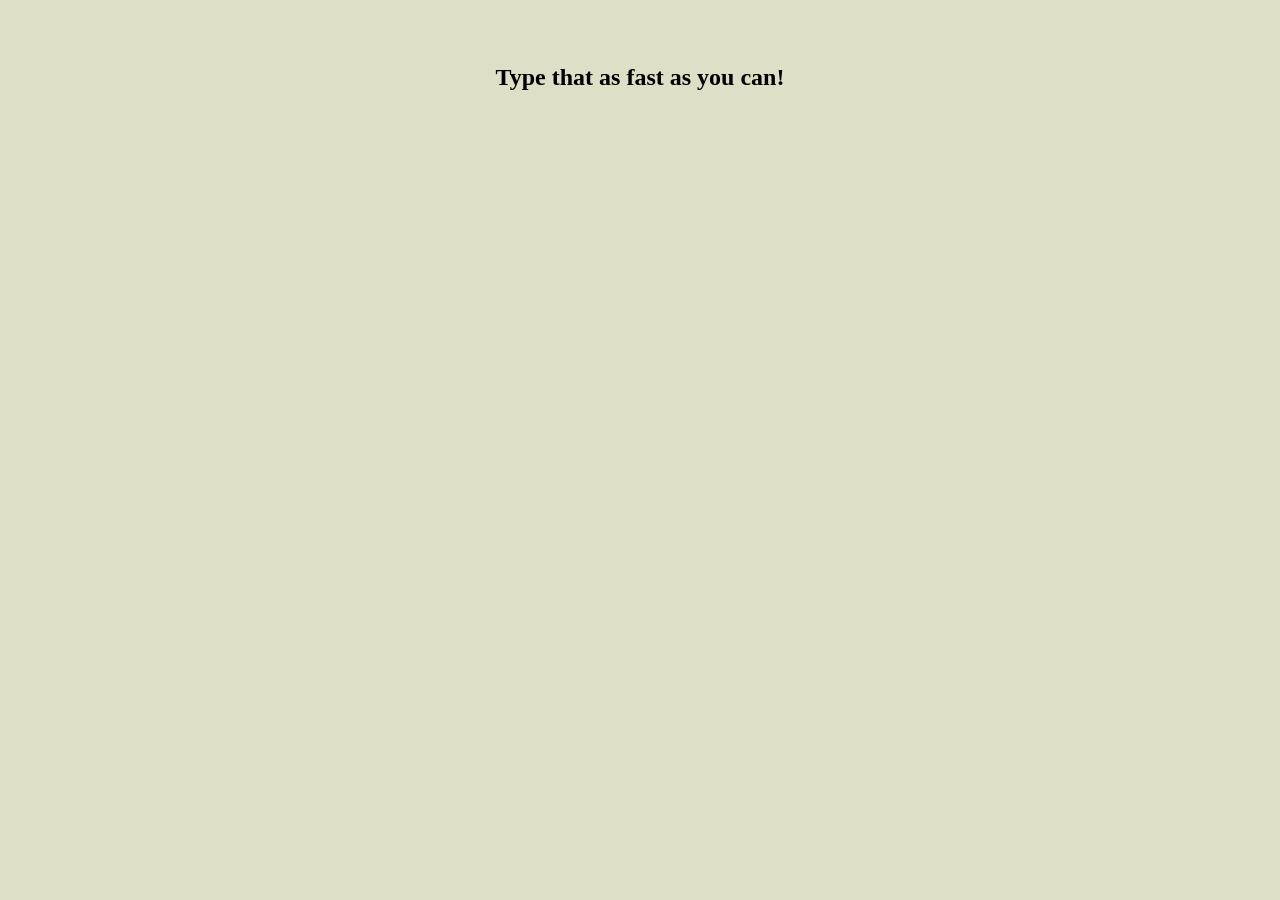
==== index.html @ ce2075fa "Update index.html" ====
<meta http-equiv="Content-Security-Policy" content="upgrade-insecure-requests">


<html>
    <body style="text-align:center; background-color:rgb(221, 224, 199)">


        <h1 id="text1"></h1>

        <br>
        <br>

        <h2>Type that as fast as you can!</h2>

        <h1 id="header"></h1>


        <h1 id="victory" style="visibility: hidden;">You Win!</h1>

        <h2 style="visibility:hidden" id="timer"></h2>

    </body>
</html>

<script>

    document.body.onload = async function(e) {
        document.getElementById("timer").textContent = Date.now();

        var text = document.getElementById("text1")

        fetch("http://random-word-api.herokuapp.com/word?number=10&swear=0")
            .then(response => response.json())
            .then(data => text.textContent = data.join(" "))
            
    }

    document.body.onkeydown = async function(e) {
        console.log(e);

        var header = document.getElementById("header");

        if (e.key == "Backspace") {
            header.textContent = header.textContent.substring(0, header.textContent.length - 1);
        } else if (e.key == "Shift" || e.key == "CapsLock" || e.key == "Meta" || e.key == "Tab" || e.key == "Enter") {
            // do nothing.
        } else {
            header.textContent += e.key;
        }

        var desired = document.getElementById("text1");

        if (header.textContent != desired.textContent.substring(0, header.textContent.length)) {
            header.style.color = "red";
        } else {
            header.style.color = "black";
        }

        if (desired.textContent == header.textContent && document.getElementById("victory").style.visibility == "hidden") {
            var winner = document.getElementById("victory")
            winner.textContent = "You took " +(Date.now() - parseInt(document.getElementById("timer").textContent))/1000 + " seconds!"
            
            winner.style.visibility = "visible"
        }

    }

</script>
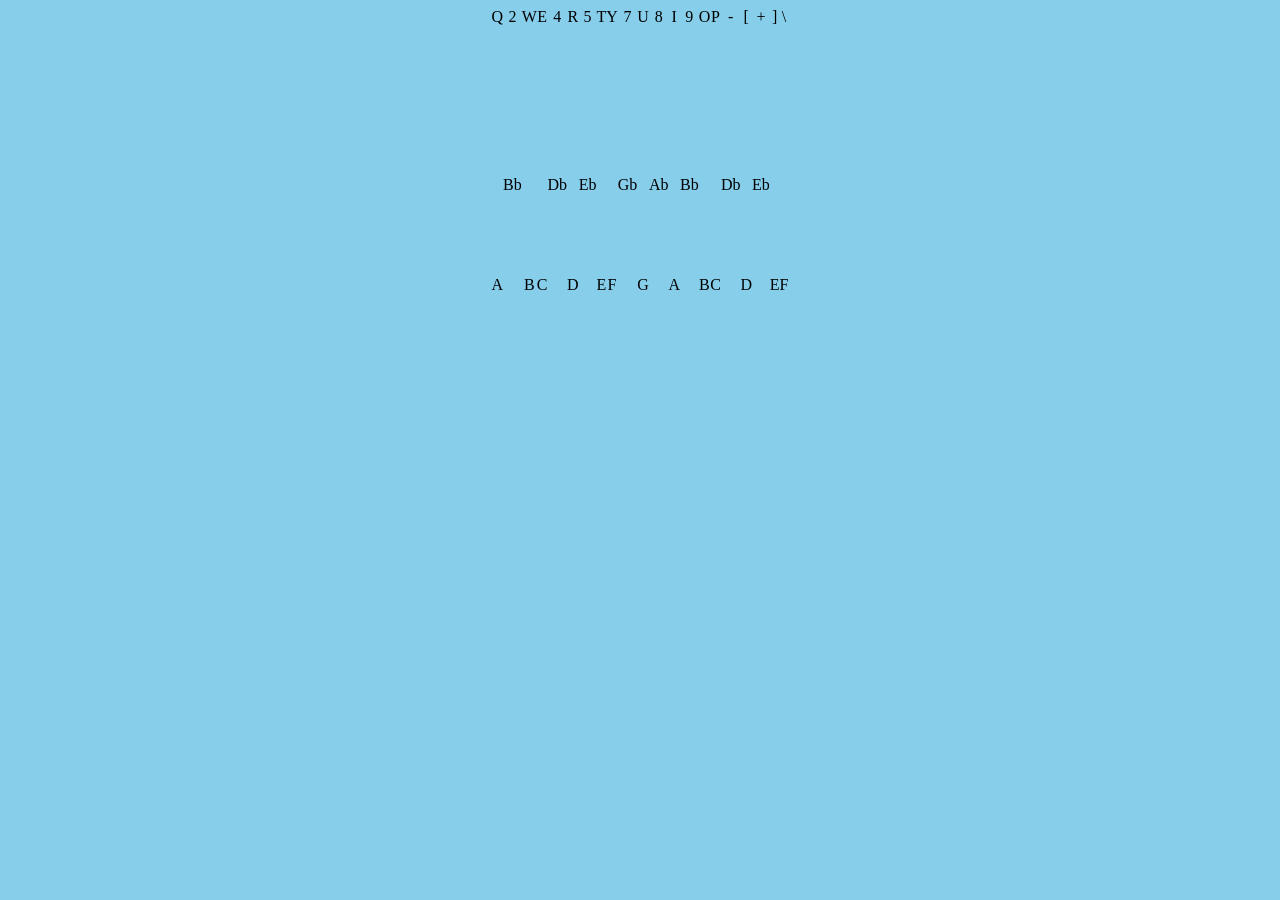
==== commit b8de5317: "add piano as main file" ====
--- a/index.html
+++ b/index.html
@@ -1,69 +1,92 @@
-
-<meta http-equiv="Content-Security-Policy" content="upgrade-insecure-requests">
 
 
 <html>
-    <body style="text-align:center; background-color:rgb(221, 224, 199)">
+    <link rel="stylesheet" href="styles.css">
 
+    <body style="background-color: skyblue;">
 
-        <h1 id="text1"></h1>
+        <div style="display:flex; justify-content: center; text-align:center">
+        
+            <div id= "a4" onclick="playNote('a4')" class="whitekey">Q<p style='margin-top: 250px;'>A</p></div>
+            <div id= "a-4" onclick="playNote('a-4')" class="blackkey">2<p style='margin-top: 150px;'>Bb</p></div>
+            <div id= "b4" onclick="playNote('b4')" class="whitekey">W<p style='margin-top: 250px;'>B</p></div>
+            <div id= "c4" onclick="playNote('c4')" class="whitekey">E<p style='margin-top: 250px;'>C</p></div>
+            <div id= "c-4" onclick="playNote('c-4')" class="blackkey">4<p style='margin-top: 150px;'>Db</p></div>
+            <div id= "d4" onclick="playNote('d4')" class="whitekey">R<p style='margin-top: 250px;'>D</p></div>
+            <div id= "d-4" onclick="playNote('d-4')" class="blackkey">5<p style='margin-top: 150px;'>Eb</p></div>
+            <div id= "e4" onclick="playNote('e4')" class="whitekey">T<p style='margin-top: 250px;'>E</p></div>
+            <div id= "f4" onclick="playNote('f4')" class="whitekey">Y<p style='margin-top: 250px;'>F</p></div>
+            <div id= "f-4" onclick="playNote('f-4')" class="blackkey">7<p style='margin-top: 150px;'>Gb</p></div>
+            <div id= "g4" onclick="playNote('g4')" class="whitekey">U<p style='margin-top: 250px;'>G</p></div>
+            <div id= "g-4" onclick="playNote('g-4')" class="blackkey">8<p style='margin-top: 150px;'>Ab</p></div>
+            <div id= "a5" onclick="playNote('a5')" class="whitekey">I<p style='margin-top: 250px;'>A</p></div>
+            <div id= "a-5" onclick="playNote('a-5')" class="blackkey">9<p style='margin-top: 150px;'>Bb</p></div>
+            <div id= "b5" onclick="playNote('b5')" class="whitekey">O<p style='margin-top: 250px;'>B</p></div>
+            <div id= "c5" onclick="playNote('c5')" class="whitekey">P<p style='margin-top: 250px;'>C</p></div>
+            <div id= "c-5" onclick="playNote('c-5')" class="blackkey">-<p style='margin-top: 150px;'>Db</p></div>
+            <div id= "d5" onclick="playNote('d5')" class="whitekey">[<p style='margin-top: 250px;'>D</p></div>
+            <div id= "d-5" onclick="playNote('d-5')" class="blackkey">+<p style='margin-top: 150px;'>Eb</p></div>
+            <div id= "e5" onclick="playNote('e5')" class="whitekey">]<p style='margin-top: 250px;'>E</p></div>
+            <div id= "f5" onclick="playNote('f5')" class="whitekey">\<p style='margin-top: 250px;'>F</p></div>
 
-        <br>
-        <br>
-
-        <h2>Type that as fast as you can!</h2>
-
-        <h1 id="header"></h1>
-
-
-        <h1 id="victory" style="visibility: hidden;">You Win!</h1>
-
-        <h2 style="visibility:hidden" id="timer"></h2>
+        </div>
 
     </body>
+    <audio id="musicplayer"></audio>
+
 </html>
+
 
 <script>
 
-    document.body.onload = async function(e) {
-        document.getElementById("timer").textContent = Date.now();
+    document.body.onkeydown = async function(e) {
+        switch (e.key) {
+            case 'q': case 'Q': playNote('a4'); break;
+            case 'w': case 'W': playNote('b4'); break;
+            case 'e': case 'E': playNote('c4'); break;
+            case 'r': case 'R': playNote('d4'); break;
+            case 't': case 'T': playNote('e4'); break;
+            case 'y': case 'Y': playNote('f4'); break;
+            case 'u': case 'U': playNote('g4'); break;
+            case 'i': case 'I': playNote('a5'); break;
+            case 'o': case 'O': playNote('b5'); break;
+            case 'p': case 'P': playNote('c5'); break;
+            case '[': playNote('d5'); break;
+            case ']': playNote('e5'); break;
+            case '\\': playNote('f5'); break;
+            case '2': playNote('a-4'); break;
+            case '4': playNote('c-4'); break;
+            case '5': playNote('d-4'); break;
+            case '7': playNote('f-4'); break;
+            case '8': playNote('g-4'); break;
+            case '9': playNote('a-5'); break;
+            case '-': playNote('c-5'); break;
+            case '=': playNote('d-5'); break;
+            case '-': playNote('c-5'); break;
 
-        var text = document.getElementById("text1")
-
-        fetch("http://random-word-api.herokuapp.com/word?number=10&swear=0")
-            .then(response => response.json())
-            .then(data => text.textContent = data.join(" "))
-            
+            default: break;
+        }
     }
 
-    document.body.onkeydown = async function(e) {
-        console.log(e);
+    async function playNote(note) {
+        var link = "https://raw.githubusercontent.com/brandonxia01/CodingClub/master/websites/piano/notes/" + note + ".mp3"
+        
+        var key = document.getElementById(note);
+        
+        key.style.backgroundColor= "green" ;
 
-        var header = document.getElementById("header");
-
-        if (e.key == "Backspace") {
-            header.textContent = header.textContent.substring(0, header.textContent.length - 1);
-        } else if (e.key == "Shift" || e.key == "CapsLock" || e.key == "Meta" || e.key == "Tab" || e.key == "Enter") {
-            // do nothing.
-        } else {
-            header.textContent += e.key;
-        }
-
-        var desired = document.getElementById("text1");
-
-        if (header.textContent != desired.textContent.substring(0, header.textContent.length)) {
-            header.style.color = "red";
-        } else {
-            header.style.color = "black";
-        }
-
-        if (desired.textContent == header.textContent && document.getElementById("victory").style.visibility == "hidden") {
-            var winner = document.getElementById("victory")
-            winner.textContent = "You took " +(Date.now() - parseInt(document.getElementById("timer").textContent))/1000 + " seconds!"
-            
-            winner.style.visibility = "visible"
-        }
-
+        var audio = document.createElement("AUDIO");
+        audio.src = link;
+        audio.play()
+        audio.remove()
+        await new Promise(r => setTimeout(r, 400)).then(() => {
+            if (key.className == "whitekey") {
+                key.style.backgroundColor = "transparent";
+            } else {
+                key.style.backgroundColor = "black";
+            }
+        })
     }
 
+
 </script>
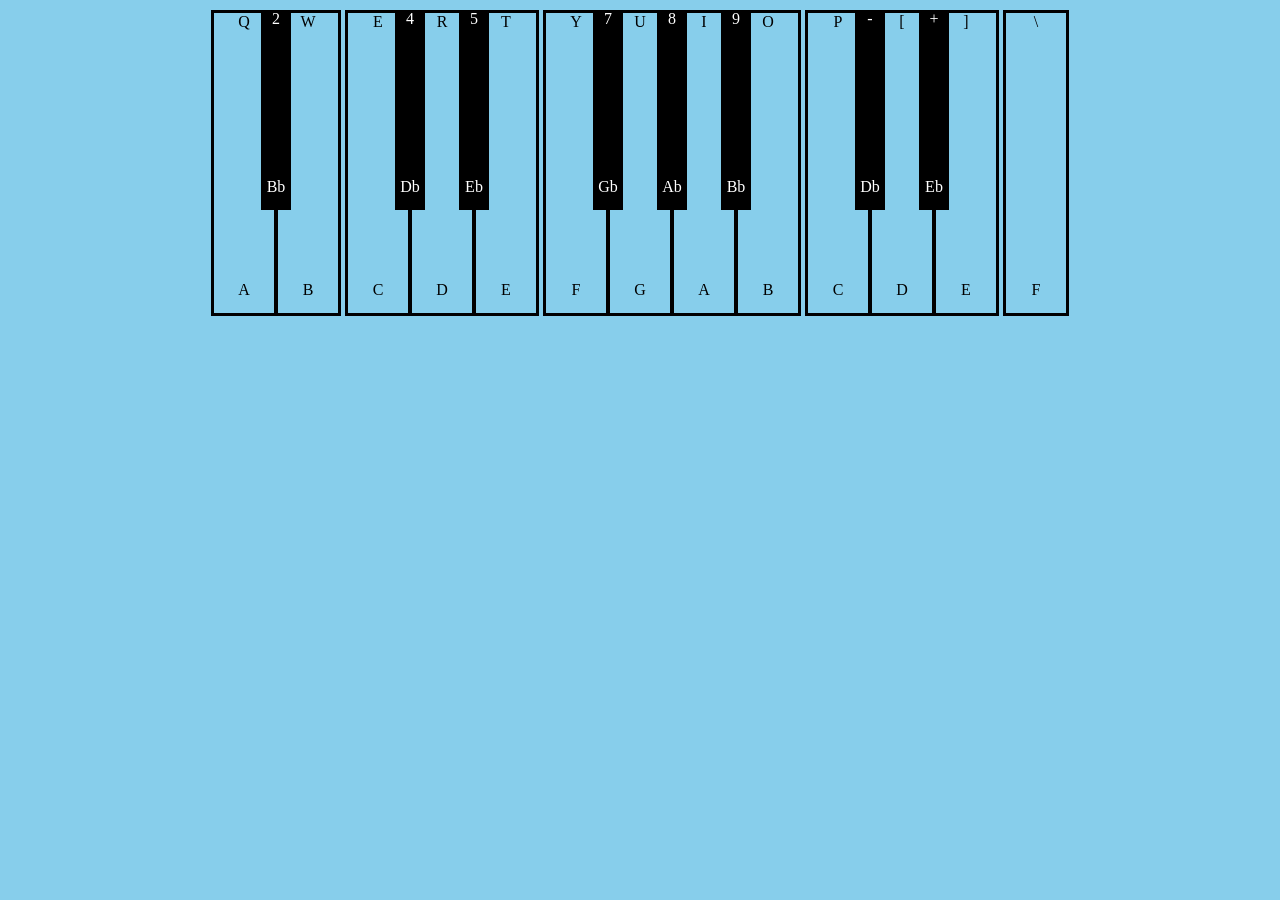
==== commit 679f8d6d: "Update index.html" ====
--- a/index.html
+++ b/index.html
@@ -1,8 +1,9 @@
 
 
 <html>
-    <link rel="stylesheet" href="styles.css">
-
+    <head>
+        <link rel="stylesheet" href="./styles.css">
+    </head> 
     <body style="background-color: skyblue;">
 
         <div style="display:flex; justify-content: center; text-align:center">
--- a/styles.css
+++ b/styles.css
@@ -0,0 +1,16 @@
+.whitekey{
+    width:60px; 
+    height:300px;
+    border:3px solid black; 
+    margin:2px
+}
+
+.blackkey{
+    width:30px; 
+    height:200px; 
+    background-color:black; 
+    color:white; 
+    margin: -18px; 
+    margin-top: 2px;
+    z-index: 1;
+}
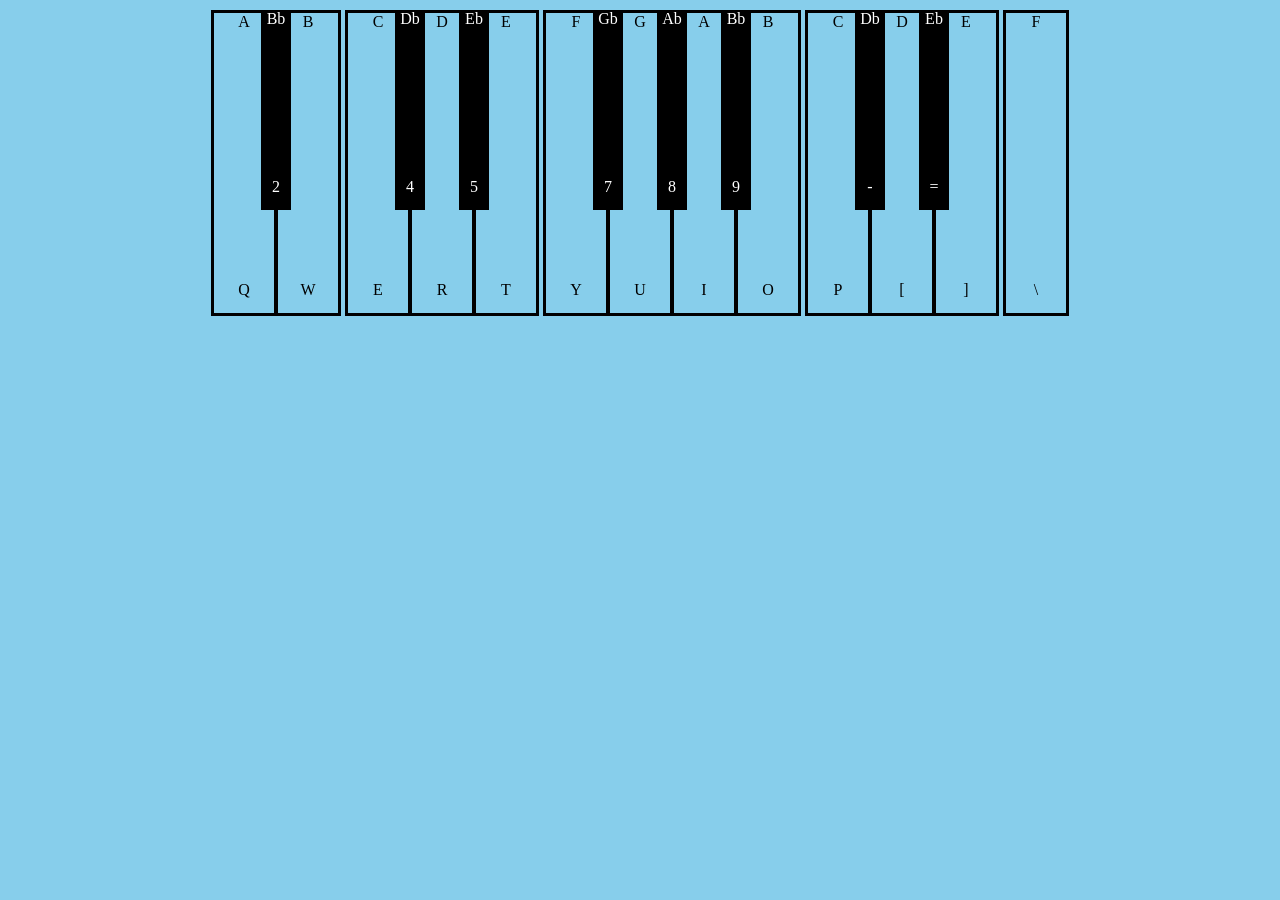
==== commit 33da6d48: "Update index.html" ====
--- a/index.html
+++ b/index.html
@@ -1,34 +1,50 @@
 
 
 <html>
-    <head>
-        <link rel="stylesheet" href="./styles.css">
-    </head> 
+    <style>
+        .whitekey{
+            width:60px; 
+            height:300px;
+            border:3px solid black; 
+            margin:2px
+        }
+
+        .blackkey{
+            width:30px; 
+            height:200px; 
+            background-color:black; 
+            color:white; 
+            margin: -18px; 
+            margin-top: 2px;
+            z-index: 1;
+        }
+    </style>
+   
     <body style="background-color: skyblue;">
 
         <div style="display:flex; justify-content: center; text-align:center">
         
-            <div id= "a4" onclick="playNote('a4')" class="whitekey">Q<p style='margin-top: 250px;'>A</p></div>
-            <div id= "a-4" onclick="playNote('a-4')" class="blackkey">2<p style='margin-top: 150px;'>Bb</p></div>
-            <div id= "b4" onclick="playNote('b4')" class="whitekey">W<p style='margin-top: 250px;'>B</p></div>
-            <div id= "c4" onclick="playNote('c4')" class="whitekey">E<p style='margin-top: 250px;'>C</p></div>
-            <div id= "c-4" onclick="playNote('c-4')" class="blackkey">4<p style='margin-top: 150px;'>Db</p></div>
-            <div id= "d4" onclick="playNote('d4')" class="whitekey">R<p style='margin-top: 250px;'>D</p></div>
-            <div id= "d-4" onclick="playNote('d-4')" class="blackkey">5<p style='margin-top: 150px;'>Eb</p></div>
-            <div id= "e4" onclick="playNote('e4')" class="whitekey">T<p style='margin-top: 250px;'>E</p></div>
-            <div id= "f4" onclick="playNote('f4')" class="whitekey">Y<p style='margin-top: 250px;'>F</p></div>
-            <div id= "f-4" onclick="playNote('f-4')" class="blackkey">7<p style='margin-top: 150px;'>Gb</p></div>
-            <div id= "g4" onclick="playNote('g4')" class="whitekey">U<p style='margin-top: 250px;'>G</p></div>
-            <div id= "g-4" onclick="playNote('g-4')" class="blackkey">8<p style='margin-top: 150px;'>Ab</p></div>
-            <div id= "a5" onclick="playNote('a5')" class="whitekey">I<p style='margin-top: 250px;'>A</p></div>
-            <div id= "a-5" onclick="playNote('a-5')" class="blackkey">9<p style='margin-top: 150px;'>Bb</p></div>
-            <div id= "b5" onclick="playNote('b5')" class="whitekey">O<p style='margin-top: 250px;'>B</p></div>
-            <div id= "c5" onclick="playNote('c5')" class="whitekey">P<p style='margin-top: 250px;'>C</p></div>
-            <div id= "c-5" onclick="playNote('c-5')" class="blackkey">-<p style='margin-top: 150px;'>Db</p></div>
-            <div id= "d5" onclick="playNote('d5')" class="whitekey">[<p style='margin-top: 250px;'>D</p></div>
-            <div id= "d-5" onclick="playNote('d-5')" class="blackkey">+<p style='margin-top: 150px;'>Eb</p></div>
-            <div id= "e5" onclick="playNote('e5')" class="whitekey">]<p style='margin-top: 250px;'>E</p></div>
-            <div id= "f5" onclick="playNote('f5')" class="whitekey">\<p style='margin-top: 250px;'>F</p></div>
+            <div id= "a4" onclick="playNote('a4')" class="whitekey">A<p style='margin-top: 250px;'>Q</p></div>
+            <div id= "a-4" onclick="playNote('a-4')" class="blackkey">Bb<p style='margin-top: 150px;'>2</p></div>
+            <div id= "b4" onclick="playNote('b4')" class="whitekey">B<p style='margin-top: 250px;'>W</p></div>
+            <div id= "c4" onclick="playNote('c4')" class="whitekey">C<p style='margin-top: 250px;'>E</p></div>
+            <div id= "c-4" onclick="playNote('c-4')" class="blackkey">Db<p style='margin-top: 150px;'>4</p></div>
+            <div id= "d4" onclick="playNote('d4')" class="whitekey">D<p style='margin-top: 250px;'>R</p></div>
+            <div id= "d-4" onclick="playNote('d-4')" class="blackkey">Eb<p style='margin-top: 150px;'>5</p></div>
+            <div id= "e4" onclick="playNote('e4')" class="whitekey">E<p style='margin-top: 250px;'>T</p></div>
+            <div id= "f4" onclick="playNote('f4')" class="whitekey">F<p style='margin-top: 250px;'>Y</p></div>
+            <div id= "f-4" onclick="playNote('f-4')" class="blackkey">Gb<p style='margin-top: 150px;'>7</p></div>
+            <div id= "g4" onclick="playNote('g4')" class="whitekey">G<p style='margin-top: 250px;'>U</p></div>
+            <div id= "g-4" onclick="playNote('g-4')" class="blackkey">Ab<p style='margin-top: 150px;'>8</p></div>
+            <div id= "a5" onclick="playNote('a5')" class="whitekey">A<p style='margin-top: 250px;'>I</p></div>
+            <div id= "a-5" onclick="playNote('a-5')" class="blackkey">Bb<p style='margin-top: 150px;'>9</p></div>
+            <div id= "b5" onclick="playNote('b5')" class="whitekey">B<p style='margin-top: 250px;'>O</p></div>
+            <div id= "c5" onclick="playNote('c5')" class="whitekey">C<p style='margin-top: 250px;'>P</p></div>
+            <div id= "c-5" onclick="playNote('c-5')" class="blackkey">Db<p style='margin-top: 150px;'>-</p></div>
+            <div id= "d5" onclick="playNote('d5')" class="whitekey">D<p style='margin-top: 250px;'>[</p></div>
+            <div id= "d-5" onclick="playNote('d-5')" class="blackkey">Eb<p style='margin-top: 150px;'>=</p></div>
+            <div id= "e5" onclick="playNote('e5')" class="whitekey">E<p style='margin-top: 250px;'>]</p></div>
+            <div id= "f5" onclick="playNote('f5')" class="whitekey">F<p style='margin-top: 250px;'>\</p></div>
 
         </div>
 
@@ -69,7 +85,7 @@
         }
     }
 
-    async function playNote(note) {
+    function playNote(note) {
         var link = "https://raw.githubusercontent.com/brandonxia01/CodingClub/master/websites/piano/notes/" + note + ".mp3"
         
         var key = document.getElementById(note);
@@ -80,13 +96,14 @@
         audio.src = link;
         audio.play()
         audio.remove()
-        await new Promise(r => setTimeout(r, 400)).then(() => {
+        new Promise(r => setTimeout(r, 400)).then(() => {
             if (key.className == "whitekey") {
                 key.style.backgroundColor = "transparent";
             } else {
                 key.style.backgroundColor = "black";
             }
         })
+
     }
 
 
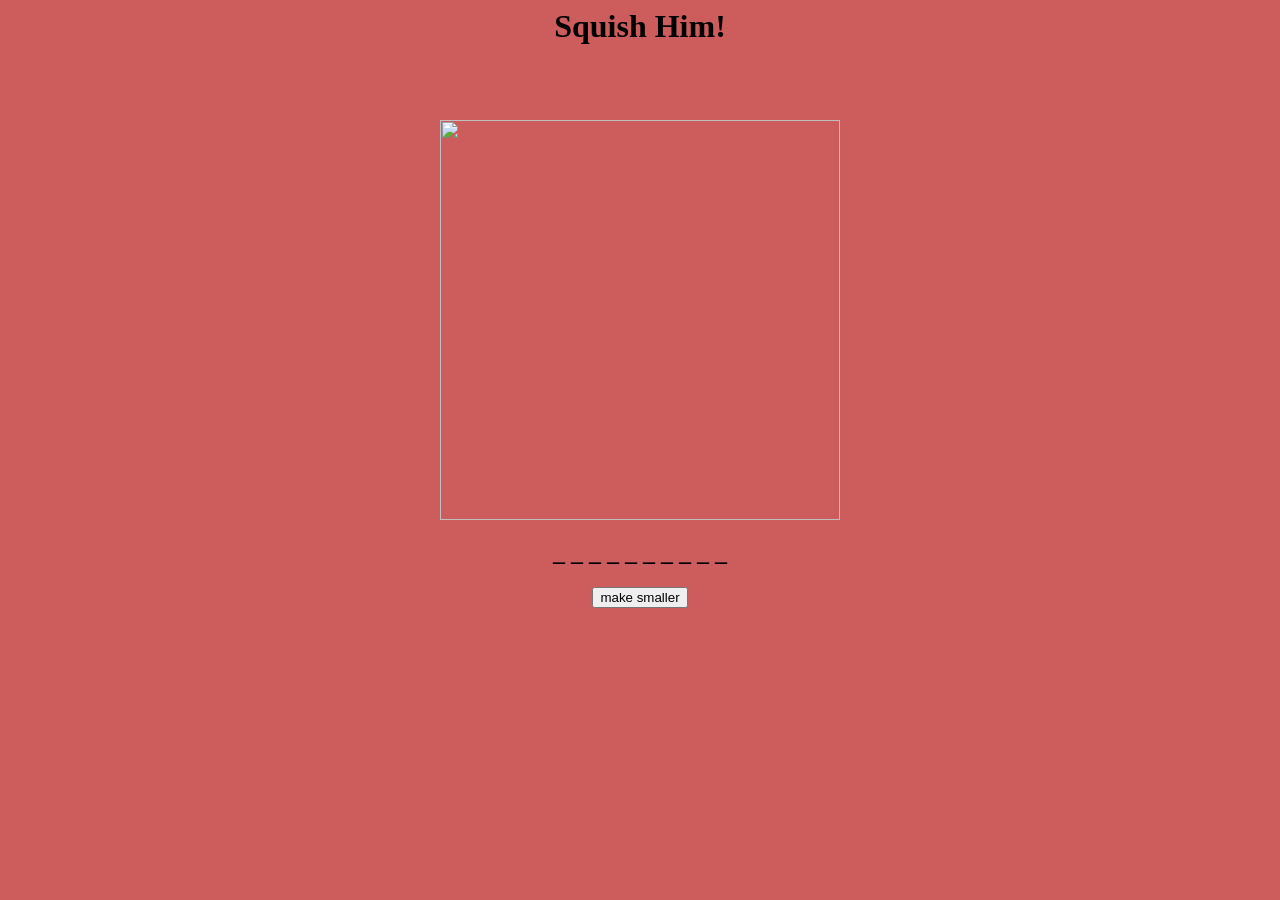
==== commit fec04ddb: "Update index.html" ====
--- a/index.html
+++ b/index.html
@@ -1,110 +1,56 @@
+
+<style>
+    /* css */
 
 
+</style>
+
 <html>
-    <style>
-        .whitekey{
-            width:60px; 
-            height:300px;
-            border:3px solid black; 
-            margin:2px
-        }
+<!-- html -->
 
-        .blackkey{
-            width:30px; 
-            height:200px; 
-            background-color:black; 
-            color:white; 
-            margin: -18px; 
-            margin-top: 2px;
-            z-index: 1;
-        }
-    </style>
-   
-    <body style="background-color: skyblue;">
+    <body style="text-align: center; background-color:indianred">
 
-        <div style="display:flex; justify-content: center; text-align:center">
+        <h1>Squish Him!</h1>
+
+        <br><br><br>
+
+        <img id="trump" style="height:400px" src="https://www.dw.com/image/55598269_401.jpg" >
         
-            <div id= "a4" onclick="playNote('a4')" class="whitekey">A<p style='margin-top: 250px;'>Q</p></div>
-            <div id= "a-4" onclick="playNote('a-4')" class="blackkey">Bb<p style='margin-top: 150px;'>2</p></div>
-            <div id= "b4" onclick="playNote('b4')" class="whitekey">B<p style='margin-top: 250px;'>W</p></div>
-            <div id= "c4" onclick="playNote('c4')" class="whitekey">C<p style='margin-top: 250px;'>E</p></div>
-            <div id= "c-4" onclick="playNote('c-4')" class="blackkey">Db<p style='margin-top: 150px;'>4</p></div>
-            <div id= "d4" onclick="playNote('d4')" class="whitekey">D<p style='margin-top: 250px;'>R</p></div>
-            <div id= "d-4" onclick="playNote('d-4')" class="blackkey">Eb<p style='margin-top: 150px;'>5</p></div>
-            <div id= "e4" onclick="playNote('e4')" class="whitekey">E<p style='margin-top: 250px;'>T</p></div>
-            <div id= "f4" onclick="playNote('f4')" class="whitekey">F<p style='margin-top: 250px;'>Y</p></div>
-            <div id= "f-4" onclick="playNote('f-4')" class="blackkey">Gb<p style='margin-top: 150px;'>7</p></div>
-            <div id= "g4" onclick="playNote('g4')" class="whitekey">G<p style='margin-top: 250px;'>U</p></div>
-            <div id= "g-4" onclick="playNote('g-4')" class="blackkey">Ab<p style='margin-top: 150px;'>8</p></div>
-            <div id= "a5" onclick="playNote('a5')" class="whitekey">A<p style='margin-top: 250px;'>I</p></div>
-            <div id= "a-5" onclick="playNote('a-5')" class="blackkey">Bb<p style='margin-top: 150px;'>9</p></div>
-            <div id= "b5" onclick="playNote('b5')" class="whitekey">B<p style='margin-top: 250px;'>O</p></div>
-            <div id= "c5" onclick="playNote('c5')" class="whitekey">C<p style='margin-top: 250px;'>P</p></div>
-            <div id= "c-5" onclick="playNote('c-5')" class="blackkey">Db<p style='margin-top: 150px;'>-</p></div>
-            <div id= "d5" onclick="playNote('d5')" class="whitekey">D<p style='margin-top: 250px;'>[</p></div>
-            <div id= "d-5" onclick="playNote('d-5')" class="blackkey">Eb<p style='margin-top: 150px;'>=</p></div>
-            <div id= "e5" onclick="playNote('e5')" class="whitekey">E<p style='margin-top: 250px;'>]</p></div>
-            <div id= "f5" onclick="playNote('f5')" class="whitekey">F<p style='margin-top: 250px;'>\</p></div>
+        <h2 id="word"></h2>
 
-        </div>
+        <button onclick="shrinkImage()">make smaller</button>
 
     </body>
-    <audio id="musicplayer"></audio>
+
 
 </html>
 
 
 <script>
+// javascript
+    document.body.onload = async function (e) {
+        var words = ["bananas", "potato", "arrow", "calculator"];
+        var word = words[Math.floor(Math.random() * words.length)];
+        var secretWord = document.getElementById("word");
+        var underscoreWord = '';
+        for (var i = 0; i < word.length; i++) 
+            underscoreWord += " _ ";
 
-    document.body.onkeydown = async function(e) {
-        switch (e.key) {
-            case 'q': case 'Q': playNote('a4'); break;
-            case 'w': case 'W': playNote('b4'); break;
-            case 'e': case 'E': playNote('c4'); break;
-            case 'r': case 'R': playNote('d4'); break;
-            case 't': case 'T': playNote('e4'); break;
-            case 'y': case 'Y': playNote('f4'); break;
-            case 'u': case 'U': playNote('g4'); break;
-            case 'i': case 'I': playNote('a5'); break;
-            case 'o': case 'O': playNote('b5'); break;
-            case 'p': case 'P': playNote('c5'); break;
-            case '[': playNote('d5'); break;
-            case ']': playNote('e5'); break;
-            case '\\': playNote('f5'); break;
-            case '2': playNote('a-4'); break;
-            case '4': playNote('c-4'); break;
-            case '5': playNote('d-4'); break;
-            case '7': playNote('f-4'); break;
-            case '8': playNote('g-4'); break;
-            case '9': playNote('a-5'); break;
-            case '-': playNote('c-5'); break;
-            case '=': playNote('d-5'); break;
-            case '-': playNote('c-5'); break;
+        secretWord.textContent = underscoreWord;
+    }
 
-            default: break;
+    function shrinkImage() {
+        var image = document.getElementById("trump");
+
+        image.width = image.width * .9;
+
+        if (image.width < 100) {
+            alert("You win!");
+            image.width = 600;
         }
     }
-
-    function playNote(note) {
-        var link = "https://raw.githubusercontent.com/brandonxia01/CodingClub/master/websites/piano/notes/" + note + ".mp3"
-        
-        var key = document.getElementById(note);
-        
-        key.style.backgroundColor= "green" ;
-
-        var audio = document.createElement("AUDIO");
-        audio.src = link;
-        audio.play()
-        audio.remove()
-        new Promise(r => setTimeout(r, 400)).then(() => {
-            if (key.className == "whitekey") {
-                key.style.backgroundColor = "transparent";
-            } else {
-                key.style.backgroundColor = "black";
-            }
-        })
-
-    }
+    
+</script>
 
 
-</script>
+
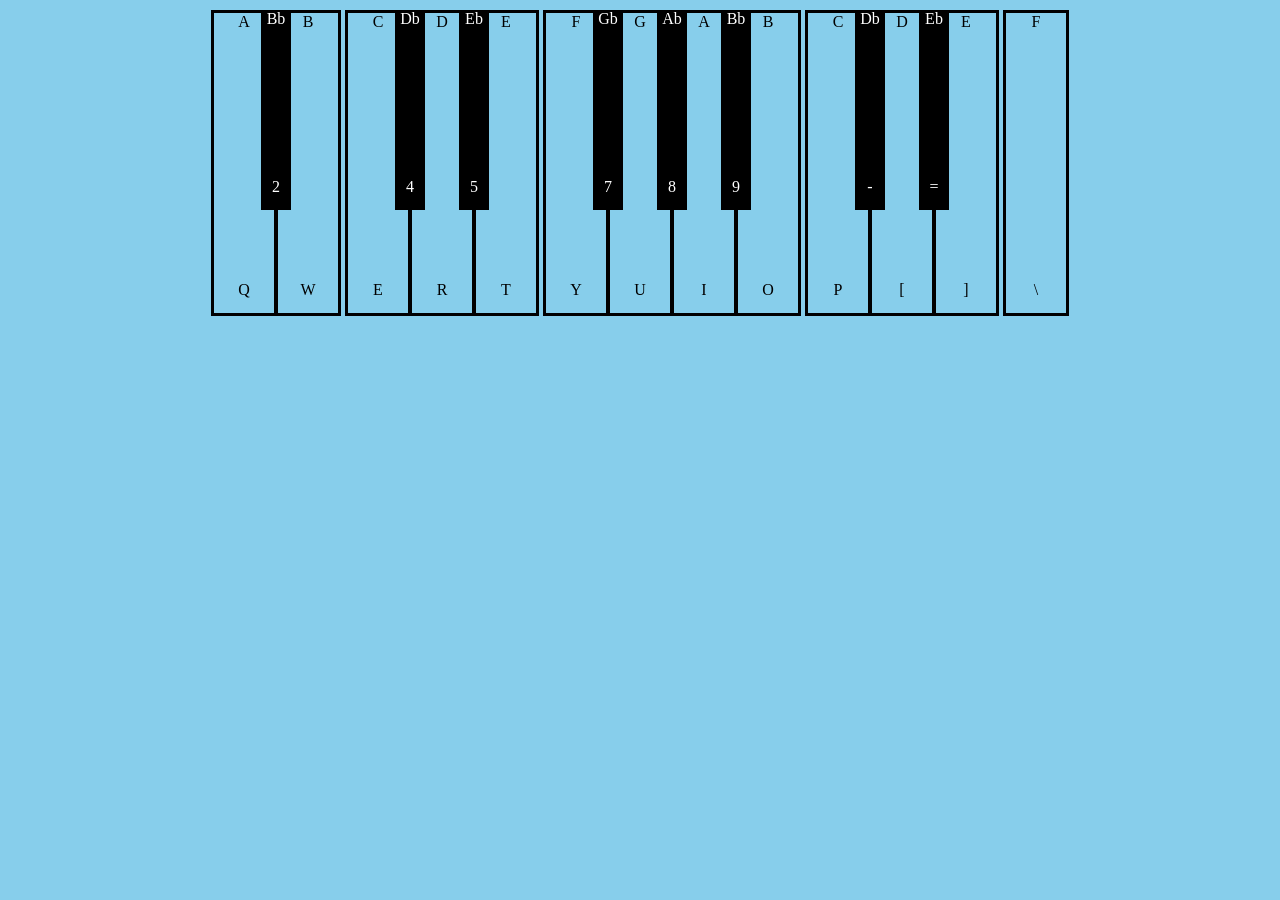
==== commit d2c3ae4c: "Update index.html" ====
--- a/index.html
+++ b/index.html
@@ -1,56 +1,110 @@
-
-<style>
-    /* css */
 
 
-</style>
+<html>
+    <style>
+        .whitekey{
+            width:60px; 
+            height:300px;
+            border:3px solid black; 
+            margin:2px
+        }
 
-<html>
-<!-- html -->
+        .blackkey{
+            width:30px; 
+            height:200px; 
+            background-color:black; 
+            color:white; 
+            margin: -18px; 
+            margin-top: 2px;
+            z-index: 1;
+        }
+    </style>
+   
+    <body style="background-color: skyblue;">
 
-    <body style="text-align: center; background-color:indianred">
+        <div style="display:flex; justify-content: center; text-align:center">
+        
+            <div id= "a4" onclick="playNote('a4')" class="whitekey">A<p style='margin-top: 250px;'>Q</p></div>
+            <div id= "a-4" onclick="playNote('a-4')" class="blackkey">Bb<p style='margin-top: 150px;'>2</p></div>
+            <div id= "b4" onclick="playNote('b4')" class="whitekey">B<p style='margin-top: 250px;'>W</p></div>
+            <div id= "c4" onclick="playNote('c4')" class="whitekey">C<p style='margin-top: 250px;'>E</p></div>
+            <div id= "c-4" onclick="playNote('c-4')" class="blackkey">Db<p style='margin-top: 150px;'>4</p></div>
+            <div id= "d4" onclick="playNote('d4')" class="whitekey">D<p style='margin-top: 250px;'>R</p></div>
+            <div id= "d-4" onclick="playNote('d-4')" class="blackkey">Eb<p style='margin-top: 150px;'>5</p></div>
+            <div id= "e4" onclick="playNote('e4')" class="whitekey">E<p style='margin-top: 250px;'>T</p></div>
+            <div id= "f4" onclick="playNote('f4')" class="whitekey">F<p style='margin-top: 250px;'>Y</p></div>
+            <div id= "f-4" onclick="playNote('f-4')" class="blackkey">Gb<p style='margin-top: 150px;'>7</p></div>
+            <div id= "g4" onclick="playNote('g4')" class="whitekey">G<p style='margin-top: 250px;'>U</p></div>
+            <div id= "g-4" onclick="playNote('g-4')" class="blackkey">Ab<p style='margin-top: 150px;'>8</p></div>
+            <div id= "a5" onclick="playNote('a5')" class="whitekey">A<p style='margin-top: 250px;'>I</p></div>
+            <div id= "a-5" onclick="playNote('a-5')" class="blackkey">Bb<p style='margin-top: 150px;'>9</p></div>
+            <div id= "b5" onclick="playNote('b5')" class="whitekey">B<p style='margin-top: 250px;'>O</p></div>
+            <div id= "c5" onclick="playNote('c5')" class="whitekey">C<p style='margin-top: 250px;'>P</p></div>
+            <div id= "c-5" onclick="playNote('c-5')" class="blackkey">Db<p style='margin-top: 150px;'>-</p></div>
+            <div id= "d5" onclick="playNote('d5')" class="whitekey">D<p style='margin-top: 250px;'>[</p></div>
+            <div id= "d-5" onclick="playNote('d-5')" class="blackkey">Eb<p style='margin-top: 150px;'>=</p></div>
+            <div id= "e5" onclick="playNote('e5')" class="whitekey">E<p style='margin-top: 250px;'>]</p></div>
+            <div id= "f5" onclick="playNote('f5')" class="whitekey">F<p style='margin-top: 250px;'>\</p></div>
 
-        <h1>Squish Him!</h1>
-
-        <br><br><br>
-
-        <img id="trump" style="height:400px" src="https://www.dw.com/image/55598269_401.jpg" >
-        
-        <h2 id="word"></h2>
-
-        <button onclick="shrinkImage()">make smaller</button>
+        </div>
 
     </body>
-
+    <audio id="musicplayer"></audio>
 
 </html>
 
 
 <script>
-// javascript
-    document.body.onload = async function (e) {
-        var words = ["bananas", "potato", "arrow", "calculator"];
-        var word = words[Math.floor(Math.random() * words.length)];
-        var secretWord = document.getElementById("word");
-        var underscoreWord = '';
-        for (var i = 0; i < word.length; i++) 
-            underscoreWord += " _ ";
 
-        secretWord.textContent = underscoreWord;
+    document.body.onkeydown = async function(e) {
+        switch (e.key) {
+            case 'q': case 'Q': playNote('a4'); break;
+            case 'w': case 'W': playNote('b4'); break;
+            case 'e': case 'E': playNote('c4'); break;
+            case 'r': case 'R': playNote('d4'); break;
+            case 't': case 'T': playNote('e4'); break;
+            case 'y': case 'Y': playNote('f4'); break;
+            case 'u': case 'U': playNote('g4'); break;
+            case 'i': case 'I': playNote('a5'); break;
+            case 'o': case 'O': playNote('b5'); break;
+            case 'p': case 'P': playNote('c5'); break;
+            case '[': playNote('d5'); break;
+            case ']': playNote('e5'); break;
+            case '\\': playNote('f5'); break;
+            case '2': playNote('a-4'); break;
+            case '4': playNote('c-4'); break;
+            case '5': playNote('d-4'); break;
+            case '7': playNote('f-4'); break;
+            case '8': playNote('g-4'); break;
+            case '9': playNote('a-5'); break;
+            case '-': playNote('c-5'); break;
+            case '=': playNote('d-5'); break;
+            case '-': playNote('c-5'); break;
+
+            default: break;
+        }
     }
 
-    function shrinkImage() {
-        var image = document.getElementById("trump");
+    function playNote(note) {
+        var link = "https://raw.githubusercontent.com/brandonxia01/CodingClub/master/websites/piano/notes/" + note + ".mp3"
+        
+        var key = document.getElementById(note);
+        
+        key.style.backgroundColor= "green" ;
 
-        image.width = image.width * .9;
+        var audio = document.createElement("AUDIO");
+        audio.src = link;
+        audio.play()
+        audio.remove()
+        new Promise(r => setTimeout(r, 400)).then(() => {
+            if (key.className == "whitekey") {
+                key.style.backgroundColor = "transparent";
+            } else {
+                key.style.backgroundColor = "black";
+            }
+        })
 
-        if (image.width < 100) {
-            alert("You win!");
-            image.width = 600;
-        }
     }
-    
-</script>
 
 
-
+</script>
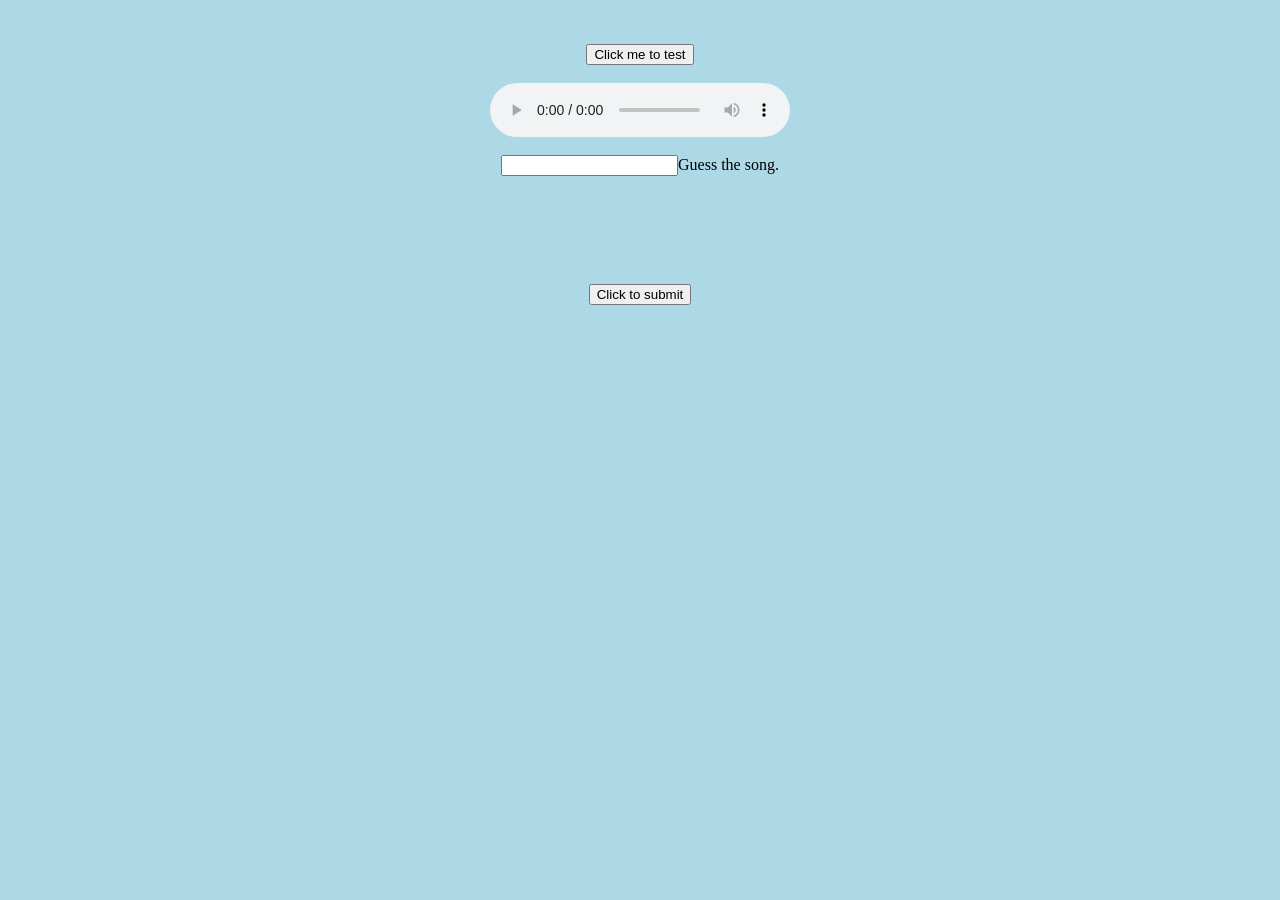
==== commit 3e541c5e: "Update index.html" ====
--- a/index.html
+++ b/index.html
@@ -1,110 +1,83 @@
+<script src="http://code.jquery.com/jquery-1.11.0.min.js"></script>
+
+<html>
+  <body style = "text-align: center; background-color: lightblue;">
+
+    <br>
+    <br>
+
+    <button onclick="getSong('hillsong')">
+        Click me to test
+    </button>
+
+    <br>
+    <br>
+
+    <audio controls id="song"></audio>
 
 
-<html>
-    <style>
-        .whitekey{
-            width:60px; 
-            height:300px;
-            border:3px solid black; 
-            margin:2px
-        }
+    <br>
+    <br>
 
-        .blackkey{
-            width:30px; 
-            height:200px; 
-            background-color:black; 
-            color:white; 
-            margin: -18px; 
-            margin-top: 2px;
-            z-index: 1;
-        }
-    </style>
-   
-    <body style="background-color: skyblue;">
 
-        <div style="display:flex; justify-content: center; text-align:center">
-        
-            <div id= "a4" onclick="playNote('a4')" class="whitekey">A<p style='margin-top: 250px;'>Q</p></div>
-            <div id= "a-4" onclick="playNote('a-4')" class="blackkey">Bb<p style='margin-top: 150px;'>2</p></div>
-            <div id= "b4" onclick="playNote('b4')" class="whitekey">B<p style='margin-top: 250px;'>W</p></div>
-            <div id= "c4" onclick="playNote('c4')" class="whitekey">C<p style='margin-top: 250px;'>E</p></div>
-            <div id= "c-4" onclick="playNote('c-4')" class="blackkey">Db<p style='margin-top: 150px;'>4</p></div>
-            <div id= "d4" onclick="playNote('d4')" class="whitekey">D<p style='margin-top: 250px;'>R</p></div>
-            <div id= "d-4" onclick="playNote('d-4')" class="blackkey">Eb<p style='margin-top: 150px;'>5</p></div>
-            <div id= "e4" onclick="playNote('e4')" class="whitekey">E<p style='margin-top: 250px;'>T</p></div>
-            <div id= "f4" onclick="playNote('f4')" class="whitekey">F<p style='margin-top: 250px;'>Y</p></div>
-            <div id= "f-4" onclick="playNote('f-4')" class="blackkey">Gb<p style='margin-top: 150px;'>7</p></div>
-            <div id= "g4" onclick="playNote('g4')" class="whitekey">G<p style='margin-top: 250px;'>U</p></div>
-            <div id= "g-4" onclick="playNote('g-4')" class="blackkey">Ab<p style='margin-top: 150px;'>8</p></div>
-            <div id= "a5" onclick="playNote('a5')" class="whitekey">A<p style='margin-top: 250px;'>I</p></div>
-            <div id= "a-5" onclick="playNote('a-5')" class="blackkey">Bb<p style='margin-top: 150px;'>9</p></div>
-            <div id= "b5" onclick="playNote('b5')" class="whitekey">B<p style='margin-top: 250px;'>O</p></div>
-            <div id= "c5" onclick="playNote('c5')" class="whitekey">C<p style='margin-top: 250px;'>P</p></div>
-            <div id= "c-5" onclick="playNote('c-5')" class="blackkey">Db<p style='margin-top: 150px;'>-</p></div>
-            <div id= "d5" onclick="playNote('d5')" class="whitekey">D<p style='margin-top: 250px;'>[</p></div>
-            <div id= "d-5" onclick="playNote('d-5')" class="blackkey">Eb<p style='margin-top: 150px;'>=</p></div>
-            <div id= "e5" onclick="playNote('e5')" class="whitekey">E<p style='margin-top: 250px;'>]</p></div>
-            <div id= "f5" onclick="playNote('f5')" class="whitekey">F<p style='margin-top: 250px;'>\</p></div>
+    <input id="input">Guess the song.</input>
 
-        </div>
 
-    </body>
-    <audio id="musicplayer"></audio>
+    <h2 id="victory" style="visibility: hidden;">You Are Correct!</h2>
+    <h3 id="incorrect" style="visibility:hidden;">You are wrong</h3>
+    <button onclick="guessSong()">Click to submit</button>
 
+  </body>
 </html>
-
 
 <script>
 
-    document.body.onkeydown = async function(e) {
-        switch (e.key) {
-            case 'q': case 'Q': playNote('a4'); break;
-            case 'w': case 'W': playNote('b4'); break;
-            case 'e': case 'E': playNote('c4'); break;
-            case 'r': case 'R': playNote('d4'); break;
-            case 't': case 'T': playNote('e4'); break;
-            case 'y': case 'Y': playNote('f4'); break;
-            case 'u': case 'U': playNote('g4'); break;
-            case 'i': case 'I': playNote('a5'); break;
-            case 'o': case 'O': playNote('b5'); break;
-            case 'p': case 'P': playNote('c5'); break;
-            case '[': playNote('d5'); break;
-            case ']': playNote('e5'); break;
-            case '\\': playNote('f5'); break;
-            case '2': playNote('a-4'); break;
-            case '4': playNote('c-4'); break;
-            case '5': playNote('d-4'); break;
-            case '7': playNote('f-4'); break;
-            case '8': playNote('g-4'); break;
-            case '9': playNote('a-5'); break;
-            case '-': playNote('c-5'); break;
-            case '=': playNote('d-5'); break;
-            case '-': playNote('c-5'); break;
+  var songName = "";
 
-            default: break;
-        }
+
+  function getSong(band) {
+    var url = "https://itunes.apple.com/search?term=" + band;
+
+    $.ajax({
+      url: url,
+      jsonp: "callback",
+      dataType: "jsonp",
+    }).done(function (data) {
+      console.log(data);
+
+      var audio = document.getElementById("song");
+
+      var songNumber = Math.floor(Math.random() * data.results.length); // gives us a number between 0 and 49
+
+      audio.src = data.results[songNumber].previewUrl;
+      audio.volume = .1;
+      audio.play();
+
+      songName = data.results[songNumber].trackName;
+      console.log(songName);
+
+    });
+  }
+
+  function guessSong() {
+    var input = document.getElementById("input");
+    console.log(input.value)
+
+    var victory = document.getElementById("victory");
+    var incorrect = document.getElementById("incorrect");
+
+    if (input.value.toLowerCase() == songName.toLowerCase()) {
+      victory.style.visibility = "visible";
+      incorrect.style.visibility = "hidden";
+    } else {
+      victory.style.visibility = "hidden";
+      incorrect.style.visibility = "visible";
     }
 
-    function playNote(note) {
-        var link = "https://raw.githubusercontent.com/brandonxia01/CodingClub/master/websites/piano/notes/" + note + ".mp3"
-        
-        var key = document.getElementById(note);
-        
-        key.style.backgroundColor= "green" ;
+  }
 
-        var audio = document.createElement("AUDIO");
-        audio.src = link;
-        audio.play()
-        audio.remove()
-        new Promise(r => setTimeout(r, 400)).then(() => {
-            if (key.className == "whitekey") {
-                key.style.backgroundColor = "transparent";
-            } else {
-                key.style.backgroundColor = "black";
-            }
-        })
 
-    }
+
 
 
 </script>
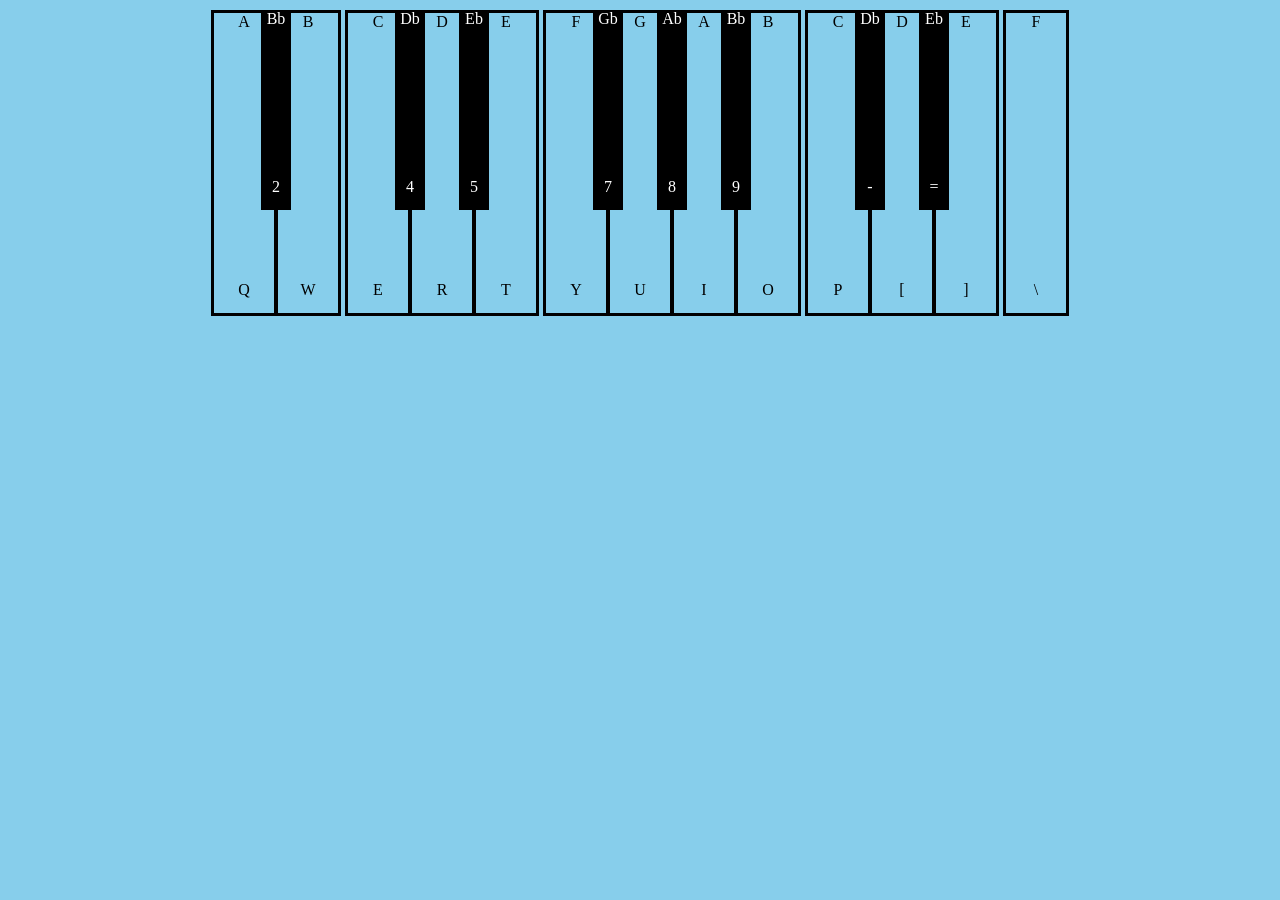
==== commit eecfa0f8: "Update index.html" ====
--- a/index.html
+++ b/index.html
@@ -1,83 +1,110 @@
-<script src="http://code.jquery.com/jquery-1.11.0.min.js"></script>
+
 
 <html>
-  <body style = "text-align: center; background-color: lightblue;">
+    <style>
+        .whitekey{
+            width:60px; 
+            height:300px;
+            border:3px solid black; 
+            margin:2px
+        }
 
-    <br>
-    <br>
+        .blackkey{
+            width:30px; 
+            height:200px; 
+            background-color:black; 
+            color:white; 
+            margin: -18px; 
+            margin-top: 2px;
+            z-index: 1;
+        }
+    </style>
+   
+    <body style="background-color: skyblue;">
 
-    <button onclick="getSong('hillsong')">
-        Click me to test
-    </button>
+        <div style="display:flex; justify-content: center; text-align:center">
+        
+            <div id= "a4" onclick="playNote('a4')" class="whitekey">A<p style='margin-top: 250px;'>Q</p></div>
+            <div id= "a-4" onclick="playNote('a-4')" class="blackkey">Bb<p style='margin-top: 150px;'>2</p></div>
+            <div id= "b4" onclick="playNote('b4')" class="whitekey">B<p style='margin-top: 250px;'>W</p></div>
+            <div id= "c4" onclick="playNote('c4')" class="whitekey">C<p style='margin-top: 250px;'>E</p></div>
+            <div id= "c-4" onclick="playNote('c-4')" class="blackkey">Db<p style='margin-top: 150px;'>4</p></div>
+            <div id= "d4" onclick="playNote('d4')" class="whitekey">D<p style='margin-top: 250px;'>R</p></div>
+            <div id= "d-4" onclick="playNote('d-4')" class="blackkey">Eb<p style='margin-top: 150px;'>5</p></div>
+            <div id= "e4" onclick="playNote('e4')" class="whitekey">E<p style='margin-top: 250px;'>T</p></div>
+            <div id= "f4" onclick="playNote('f4')" class="whitekey">F<p style='margin-top: 250px;'>Y</p></div>
+            <div id= "f-4" onclick="playNote('f-4')" class="blackkey">Gb<p style='margin-top: 150px;'>7</p></div>
+            <div id= "g4" onclick="playNote('g4')" class="whitekey">G<p style='margin-top: 250px;'>U</p></div>
+            <div id= "g-4" onclick="playNote('g-4')" class="blackkey">Ab<p style='margin-top: 150px;'>8</p></div>
+            <div id= "a5" onclick="playNote('a5')" class="whitekey">A<p style='margin-top: 250px;'>I</p></div>
+            <div id= "a-5" onclick="playNote('a-5')" class="blackkey">Bb<p style='margin-top: 150px;'>9</p></div>
+            <div id= "b5" onclick="playNote('b5')" class="whitekey">B<p style='margin-top: 250px;'>O</p></div>
+            <div id= "c5" onclick="playNote('c5')" class="whitekey">C<p style='margin-top: 250px;'>P</p></div>
+            <div id= "c-5" onclick="playNote('c-5')" class="blackkey">Db<p style='margin-top: 150px;'>-</p></div>
+            <div id= "d5" onclick="playNote('d5')" class="whitekey">D<p style='margin-top: 250px;'>[</p></div>
+            <div id= "d-5" onclick="playNote('d-5')" class="blackkey">Eb<p style='margin-top: 150px;'>=</p></div>
+            <div id= "e5" onclick="playNote('e5')" class="whitekey">E<p style='margin-top: 250px;'>]</p></div>
+            <div id= "f5" onclick="playNote('f5')" class="whitekey">F<p style='margin-top: 250px;'>\</p></div>
 
-    <br>
-    <br>
+        </div>
 
-    <audio controls id="song"></audio>
+    </body>
+    <audio id="musicplayer"></audio>
 
+</html>
 
-    <br>
-    <br>
-
-
-    <input id="input">Guess the song.</input>
-
-
-    <h2 id="victory" style="visibility: hidden;">You Are Correct!</h2>
-    <h3 id="incorrect" style="visibility:hidden;">You are wrong</h3>
-    <button onclick="guessSong()">Click to submit</button>
-
-  </body>
-</html>
 
 <script>
 
-  var songName = "";
+    document.body.onkeydown = async function(e) {
+        switch (e.key) {
+            case 'q': case 'Q': playNote('a4'); break;
+            case 'w': case 'W': playNote('b4'); break;
+            case 'e': case 'E': playNote('c4'); break;
+            case 'r': case 'R': playNote('d4'); break;
+            case 't': case 'T': playNote('e4'); break;
+            case 'y': case 'Y': playNote('f4'); break;
+            case 'u': case 'U': playNote('g4'); break;
+            case 'i': case 'I': playNote('a5'); break;
+            case 'o': case 'O': playNote('b5'); break;
+            case 'p': case 'P': playNote('c5'); break;
+            case '[': playNote('d5'); break;
+            case ']': playNote('e5'); break;
+            case '\\': playNote('f5'); break;
+            case '2': playNote('a-4'); break;
+            case '4': playNote('c-4'); break;
+            case '5': playNote('d-4'); break;
+            case '7': playNote('f-4'); break;
+            case '8': playNote('g-4'); break;
+            case '9': playNote('a-5'); break;
+            case '-': playNote('c-5'); break;
+            case '=': playNote('d-5'); break;
+            case '-': playNote('c-5'); break;
 
-
-  function getSong(band) {
-    var url = "https://itunes.apple.com/search?term=" + band;
-
-    $.ajax({
-      url: url,
-      jsonp: "callback",
-      dataType: "jsonp",
-    }).done(function (data) {
-      console.log(data);
-
-      var audio = document.getElementById("song");
-
-      var songNumber = Math.floor(Math.random() * data.results.length); // gives us a number between 0 and 49
-
-      audio.src = data.results[songNumber].previewUrl;
-      audio.volume = .1;
-      audio.play();
-
-      songName = data.results[songNumber].trackName;
-      console.log(songName);
-
-    });
-  }
-
-  function guessSong() {
-    var input = document.getElementById("input");
-    console.log(input.value)
-
-    var victory = document.getElementById("victory");
-    var incorrect = document.getElementById("incorrect");
-
-    if (input.value.toLowerCase() == songName.toLowerCase()) {
-      victory.style.visibility = "visible";
-      incorrect.style.visibility = "hidden";
-    } else {
-      victory.style.visibility = "hidden";
-      incorrect.style.visibility = "visible";
+            default: break;
+        }
     }
 
-  }
+    function playNote(note) {
+        var link = "https://raw.githubusercontent.com/brandonxia01/CodingClub/master/websites/piano/notes/" + note + ".mp3"
+        
+        var key = document.getElementById(note);
+        
+        key.style.backgroundColor= "green" ;
 
+        var audio = document.createElement("AUDIO");
+        audio.src = link;
+        audio.play()
+        audio.remove()
+        new Promise(r => setTimeout(r, 400)).then(() => {
+            if (key.className == "whitekey") {
+                key.style.backgroundColor = "transparent";
+            } else {
+                key.style.backgroundColor = "black";
+            }
+        })
 
-
+    }
 
 
 </script>
